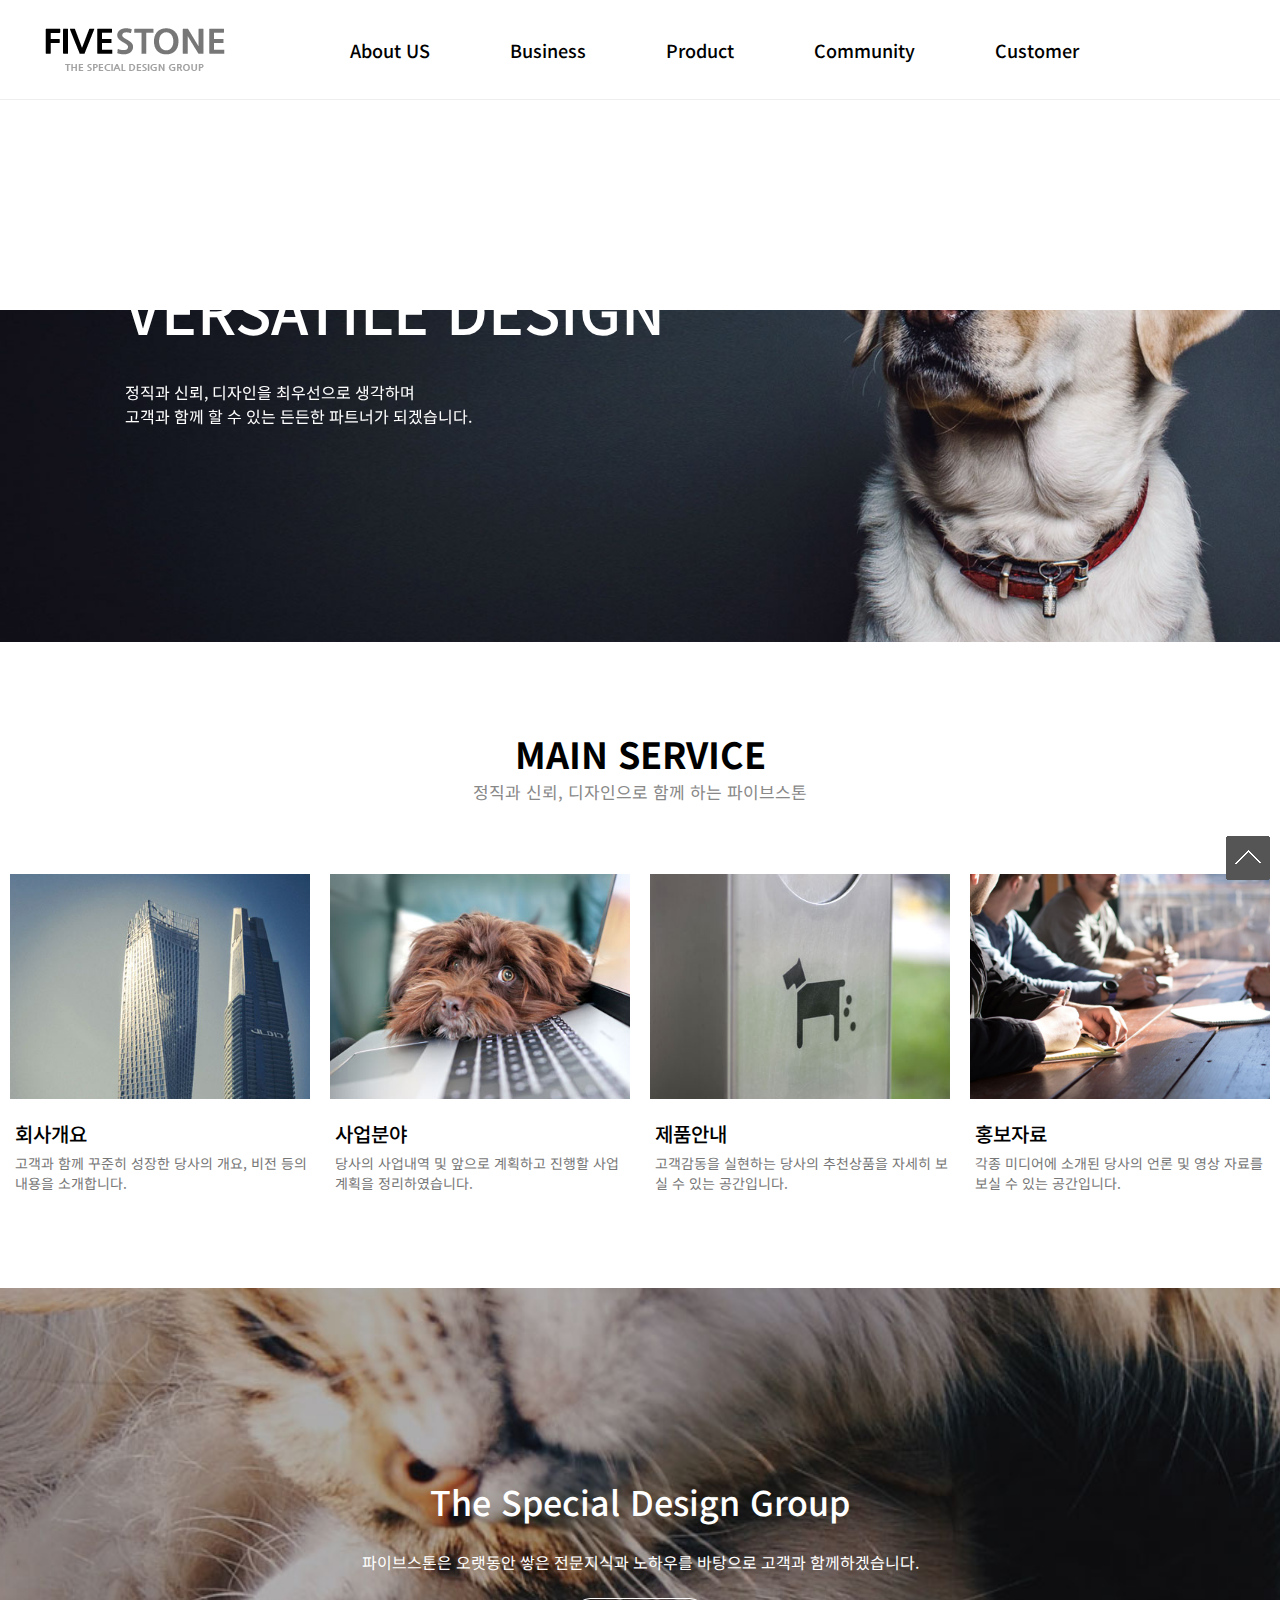
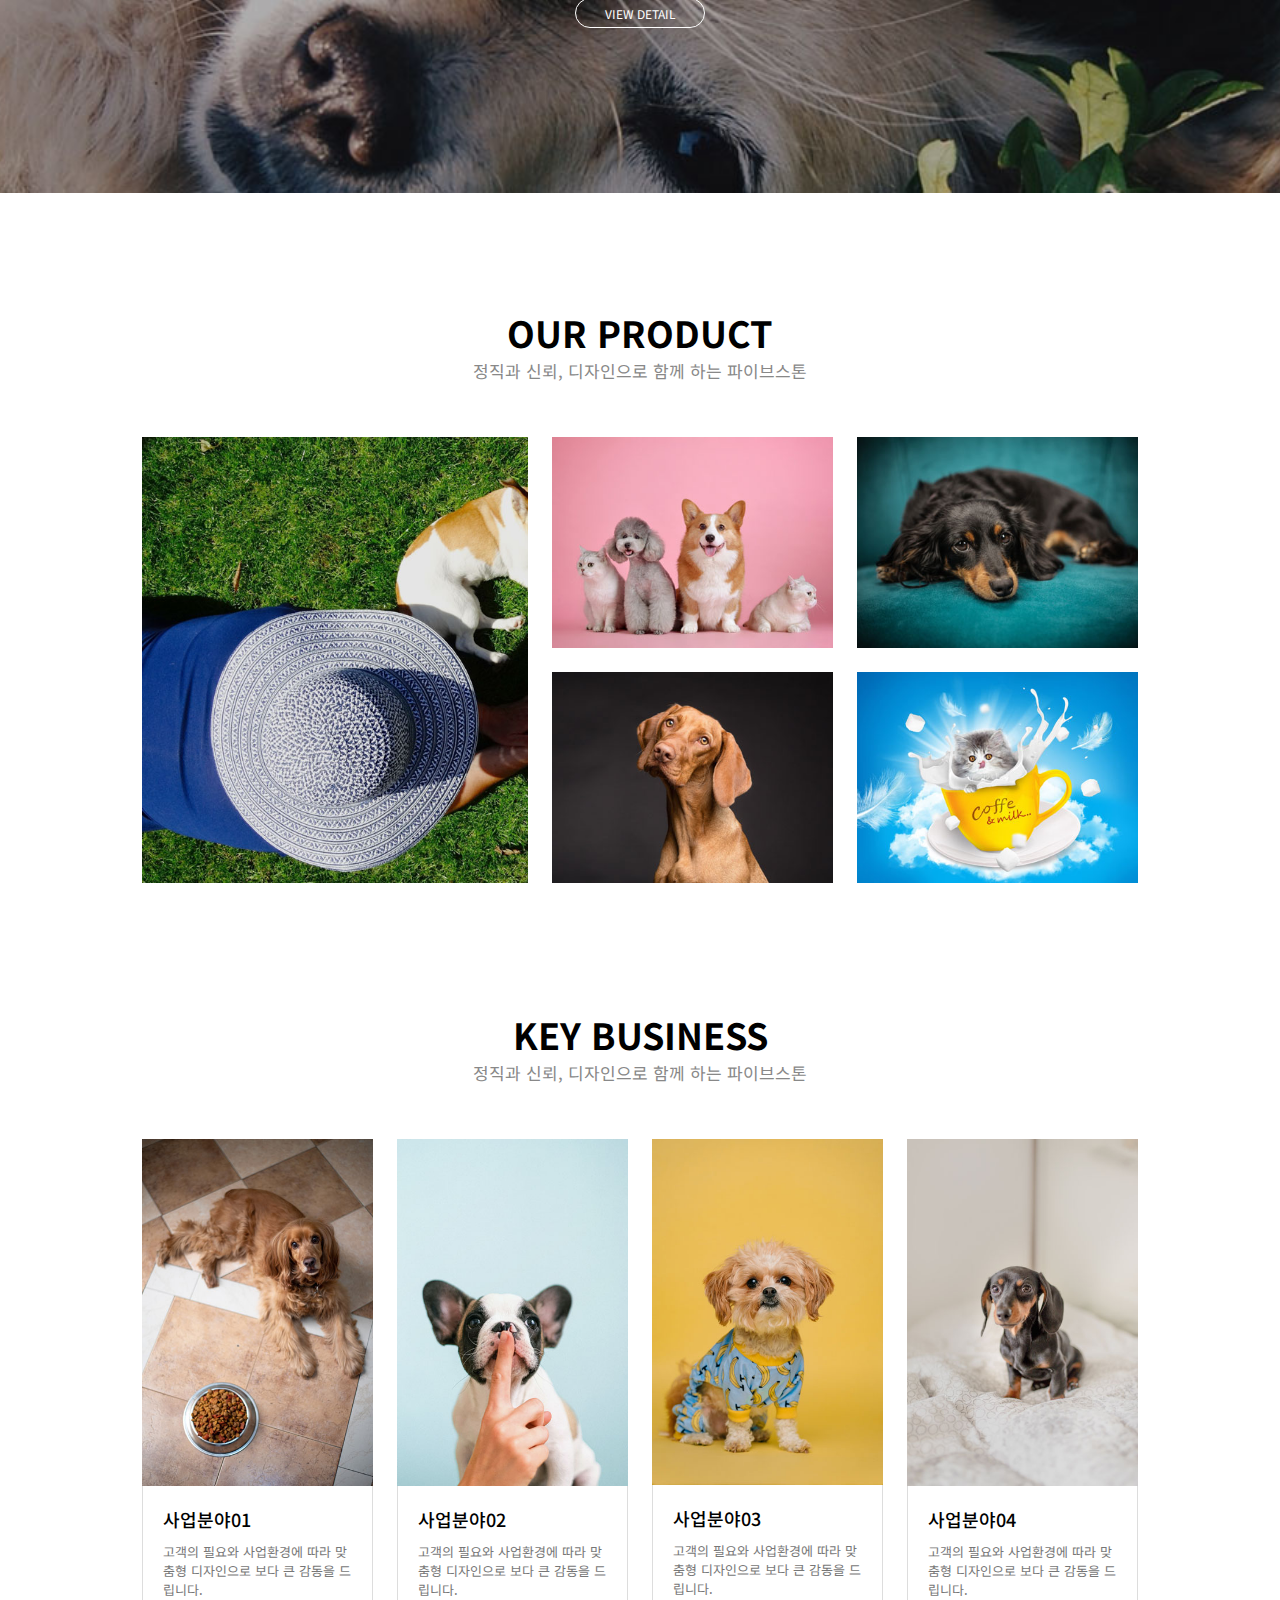
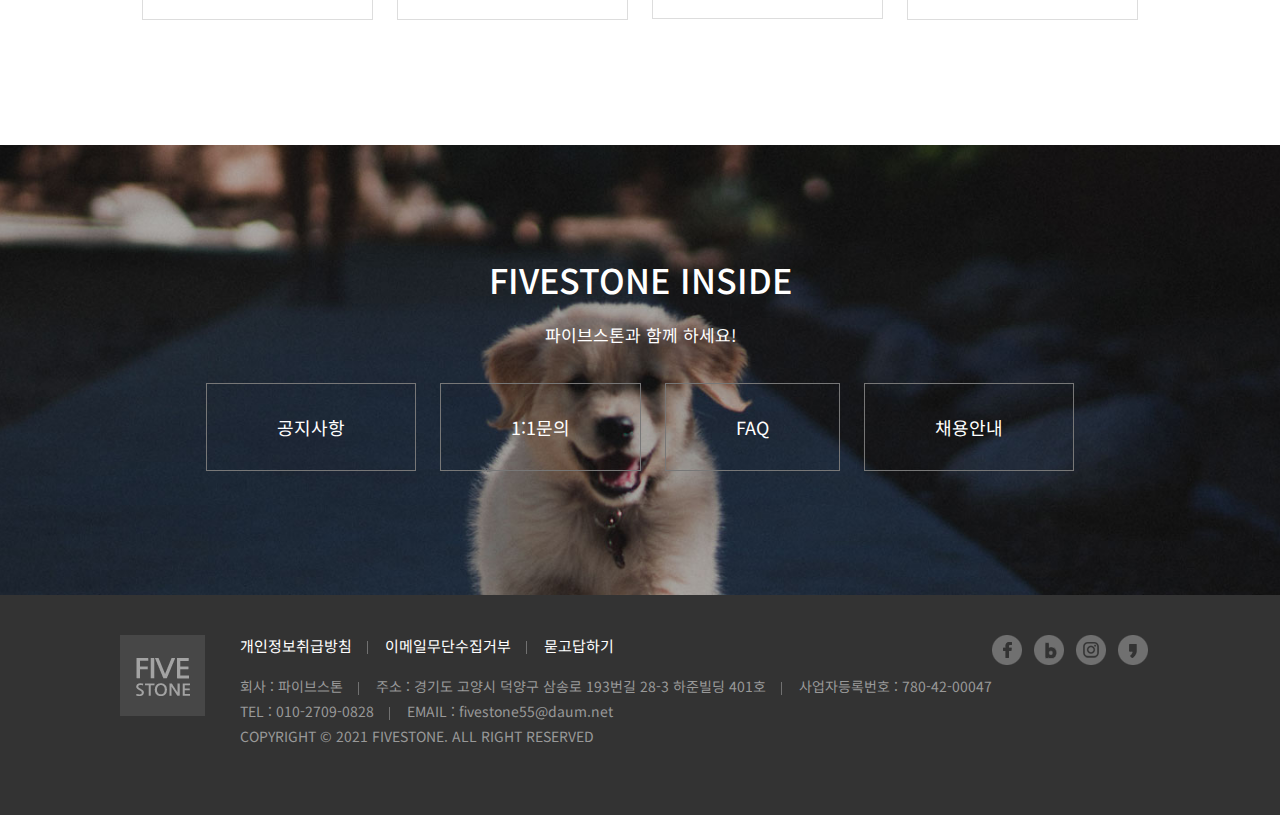
==== fivestone/index.html @ 017e9afc "파이브스톤 생성" ====
<!DOCTYPE html>
<html lang="ko">
<head>
    <meta charset="UTF-8">
    <meta http-equiv="X-UA-Compatible" content="IE=edge">
    <meta name="viewport" content="width=device-width, initial-scale=1.0">
    <!-- og -->
    <meta property="og:title" content="221205_web_주서현">
    <meta property="og:description" content="파이브스톤">
    <meta property="og:image" content="./images/ogimg.png">
    <meta property="og:url" content="https://seohyun56.github.io/upload_ex/fivestone/">
    <!-- 파비콘 -->
    <link rel="shortcut icon" href="./images/favicon.ico" type="image/x-icon">
    <title>파이브스톤</title>
    <!-- 폰트 -->
    <link rel="preconnect" href="https://fonts.googleapis.com">
    <link rel="preconnect" href="https://fonts.gstatic.com" crossorigin>
    <link href="https://fonts.googleapis.com/css2?family=Noto+Sans+KR:wght@400;500;700&display=swap" rel="stylesheet">
    <!-- css -->
    <link rel="stylesheet" href="./common/style/minireset.min.css">
    <link rel="stylesheet" href="./index.css">
</head>
<body>
    <!-- navigation -->
    <nav>
        <h1><a href="./index.html"><img src="./images/logo.png" alt="파이브스톤 로고"></a></h1>
        <div class="nav_menu">hover</div>
        <ul id="gnb">
            <li>
                <a href="#">About US</a>
                <ul class="sub_menu">
                    <li><a href="#">회사개요</a></li>
                    <li><a href="#">CEO 인사말</a></li>
                    <li><a href="#">오시는 길</a></li>
                </ul>
            </li>
            <li>
                <a href="#">Business</a>
                <ul class="sub_menu">
                    <li><a href="#">사업분야01</a></li>
                    <li><a href="#">사업분야02</a></li>
                    <li><a href="#">사업분야03</a></li>
                    <li><a href="#">사업분야04</a></li>
                </ul>
            </li>
            <li>
                <a href="#">Product</a>
                <ul class="sub_menu">
                    <li><a href="#">제품안내01</a></li>
                    <li><a href="#">제품안내02</a></li>
                    <li><a href="#">제품안내03</a></li>
                    <li><a href="#">제품안내04</a></li>
                </ul>
            </li>
            <li>
                <a href="#">Community</a>
                <ul class="sub_menu">
                    <li><a href="#">공지사항</a></li>
                    <li><a href="#">홍보자료</a></li>
                    <li><a href="#">채용안내</a></li>
                </ul>
            </li>
            <li>
                <a href="#">Customer</a>
                <ul class="sub_menu">
                    <li><a href="#">1:1문의</a></li>
                    <li><a href="#">묻고답하기</a></li>
                    <li><a href="#">FAQ</a></li>
                </ul>
            </li>
        </ul>
        <a href="#" class="menu_btn">
            <svg xmlns="http://www.w3.org/2000/svg" viewBox="0 0 448 512"><path d="M0 96C0 78.3 14.3 64 32 64H416c17.7 0 32 14.3 32 32s-14.3 32-32 32H32C14.3 128 0 113.7 0 96zM0 256c0-17.7 14.3-32 32-32H416c17.7 0 32 14.3 32 32s-14.3 32-32 32H32c-17.7 0-32-14.3-32-32zM448 416c0 17.7-14.3 32-32 32H32c-17.7 0-32-14.3-32-32s14.3-32 32-32H416c17.7 0 32 14.3 32 32z"/></svg>
        </a>
    </nav>

    <!-- header -->
    <header>
        <h2>VERSATILE DESIGN</h2>
        <p>정직과 신뢰, 디자인을 최우선으로 생각하며<br>
        고객과 함께 할 수 있는 든든한 파트너가 되겠습니다.</p>
    </header>

    <!-- main -->
    <main>
        <!-- main_service -->
        <article id="main_service">
            <h2 class="title">main service</h2>
            <h3 class="sub_title">정직과 신뢰, 디자인으로 함께 하는 파이브스톤</h3>
            <ul>
                <li>
                    <a href="#"><img src="./images/1.jpg" alt="img1"></a>
                    <h3><a href="#">회사개요</a></h3>
                    <p><a href="#">고객과 함께 꾸준히 성장한 당사의 개요, 비전 등의 내용을 소개합니다.</a></p>
                </li>
                <li>
                    <a href="#"><img src="./images/2.jpg" alt="img2"></a>
                    <h3><a href="#">사업분야</a></h3>
                    <p><a href="#">당사의 사업내역 및 앞으로 계획하고 진행할 사업계획을 정리하였습니다.</a></p>
                </li>
                <li>
                    <a href="#"><img src="./images/3.jpg" alt="img3"></a>
                    <h3><a href="#">제품안내</a></h3>
                    <p><a href="#">고객감동을 실현하는 당사의 추천상품을 자세히 보실 수 있는 공간입니다.</a></p>
                </li>
                <li>
                    <a href="#"><img src="./images/4.jpg" alt="img4"></a>
                    <h3><a href="#">홍보자료</a></h3>
                    <p><a href="#">각종 미디어에 소개된 당사의 언론 및 영상 자료를 보실 수 있는 공간입니다.</a></p>
                </li>
            </ul>
        </article>

        <!-- The Special Design Group -->
        <article id="design_group">
            <h2>The Special Design Group</h2>
            <p>파이브스톤은 오랫동안 쌓은 전문지식과 노하우를 바탕으로 고객과 함께하겠습니다.</p>
            <a href="#" class="ghost_btn">view detail</a>
        </article>

        <!-- OUR PRODUCT -->
        <article id="our_product">
            <h2 class="title">our product</h2>
            <h3 class="sub_title">정직과 신뢰, 디자인으로 함께 하는 파이브스톤</h3>
            <div class="our_product_grid">
                <div class="bg bg1">
                    <div class="filter">
                        <h3>DFSA 101</h3>
                        <a href="#" class="view_btn">view</a>
                    </div>
                </div>
                <div class="bg bg2">
                    <div class="filter">
                        <h3>SAFE 102</h3>
                        <a href="#" class="view_btn">view</a>
                    </div>
                </div>
                <div class="bg bg3">
                    <div class="filter">
                        <h3>XPYB 103</h3>
                        <a href="#" class="view_btn">view</a>
                    </div>
                </div>
                <div class="bg bg4">
                    <div class="filter">
                        <h3>ULQV 104</h3>
                        <a href="#" class="view_btn">view</a>
                    </div>
                </div>
                <div class="bg bg5">
                    <div class="filter">
                        <h3>XMEG 105</h3>
                        <a href="#" class="view_btn">view</a>
                    </div>
                </div>
            </div>
        </article>

        <!-- KEY BUSINESS -->
        <article id="key_business">
            <h2 class="title">key business</h2>
            <h3 class="sub_title">정직과 신뢰, 디자인으로 함께 하는 파이브스톤</h3>

            <section class="key_inner">
                <figure>
                    <a href="#"><img src="./images/10.jpg" alt="img10"></a>
                    <figcaption>
                        <h3><a href="#">사업분야01</a></h3>
                        <span><a href="#">고객의 필요와 사업환경에 따라 맞춤형 디자인으로 보다 큰 감동을 드립니다.</a></span>
                    </figcaption>
                </figure>
                <figure>
                    <a href="#"><img src="./images/11.jpg" alt="img11"></a>
                    <figcaption>
                        <h3><a href="#">사업분야02</a></h3>
                        <span><a href="#">고객의 필요와 사업환경에 따라 맞춤형 디자인으로 보다 큰 감동을 드립니다.</a></span>
                    </figcaption>
                </figure>
                <figure>
                    <a href="#"><img src="./images/12.jpg" alt="img12"></a>
                    <figcaption>
                        <h3><a href="#">사업분야03</a></h3>
                        <span><a href="#">고객의 필요와 사업환경에 따라 맞춤형 디자인으로 보다 큰 감동을 드립니다.</a></span>
                    </figcaption>
                </figure>
                <figure>
                    <a href="#"><img src="./images/13.jpg" alt="img13"></a>
                    <figcaption>
                        <h3><a href="#">사업분야04</a></h3>
                        <span><a href="#">고객의 필요와 사업환경에 따라 맞춤형 디자인으로 보다 큰 감동을 드립니다.</a></span>
                    </figcaption>
                </figure>
            </section>
        </article>

        <!-- FIVESTONE INSIDE -->
        <article id="fivestone_inside">
            <h2 class="title">fivestone inside</h2>
            <p>파이브스톤과 함께 하세요!</p>
            <ul>
                <li><a href="#">공지사항</a></li>
                <li><a href="#">1:1문의</a></li>
                <li><a href="#">FAQ</a></li>
                <li><a href="#">채용안내</a></li>
            </ul>
        </article>

        <!-- footer -->
        <footer>
            <div class="footer_logo">
                <img src="./images/logoFooter.png" alt="푸터로고">
            </div>
            <div class="footer_click">
                <ul class="footer_info footer_border">
                    <li><a href="#">개인정보취급방침</a></li>
                    <li><a href="#">이메일무단수집거부</a></li>
                    <li><a href="#">묻고답하기</a></li>
                </ul>
            </div>
            <div class="footer_address">
                <ul class="footer_info footer_border">
                    <li>회사 : 파이브스톤</li>
                    <li>주소 : 경기도 고양시 덕양구 삼송로 193번길 28-3 하준빌딩 401호</li>
                    <li>사업자등록번호 : 780-42-00047</li>
                </ul>
            </div>
            <div class="footer_contact footer_border">
                <ul class="footer_info">
                    <li>TEL : 010-2709-0828</li>
                    <li>EMAIL : fivestone55@daum.net</li>
                </ul>
            </div>
            <div class="footer_sns">
                <ul>
                    <li><a href="#" class="sns1">facebook</a></li>
                    <li><a href="#" class="sns2">blog</a></li>
                    <li><a href="#" class="sns3">insta</a></li>
                    <li><a href="#" class="sns4">kakao</a></li>
                </ul>
            </div>
            <div class="copyright footer_info">
                COPYRIGHT © 2021 FIVESTONE. ALL RIGHT RESERVED
            </div>
        </footer>

        <!-- goUp -->
        <a href="#" class="goUp">
            <img src="./images/icon-top.png" alt="위로">
        </a>
    </main>
</body>
</html>
---- fivestone/common/style/minireset.min.css ----
/*! minireset.css v0.0.6 | MIT License | github.com/jgthms/minireset.css */
html,
body,
p,
ol,
ul,
li,
dl,
dt,
dd,
blockquote,
figure,
fieldset,
legend,
textarea,
pre,
iframe,
hr,
h1,
h2,
h3,
h4,
h5,
h6 {
    margin: 0;
    padding: 0
}

h1,
h2,
h3,
h4,
h5,
h6 {
    font-size: 100%;
    font-weight: normal
}

ul {
    list-style: none
}

button,
input,
select {
    margin: 0
}

html {
    box-sizing: border-box
}

*,
*::before,
*::after {
    box-sizing: inherit
}

img,
video {
    height: auto;
    max-width: 100%
}

iframe {
    border: 0
}

table {
    border-collapse: collapse;
    border-spacing: 0
}

td,
th {
    padding: 0
}
---- fivestone/index.css ----
@charset "utf-8";

:root {
    --font: 'Noto Sans KR', -apple-system,BlinkMacSystemFont,"Malgun Gothic","맑은 고딕",helvetica,"Apple SD Gothic Neo",sans-serif;
}

html {
    font-family: var(--font);
    scroll-behavior: smooth;
}

a {
    display: block;
    color: inherit;
    text-decoration: none;
}

img {
    vertical-align: top;
}

/********** goUp **********/
.goUp {
    position: fixed;
    right: 10px; bottom: 20px;
}

/********** navigation **********/
nav {
    border-bottom: 1px solid #fff;
    display: flex;
    justify-content: space-between;
    align-items: center;

    position: fixed;
    width: 100%;
    padding: 0 44px;
    height: 100px;
}
nav .nav_menu {
    background-color: #fff;
    text-indent: -9999px;
    width: 100%; height: 210px;
    position: absolute;
    left: 0; top: 100px;
    opacity: 0;
    pointer-events: none;
}
nav:hover {
    background-color: #fff;
    border-bottom-color: #eee;
}
nav:hover .nav_menu {
    opacity: 1;
}
nav:hover svg path {
    fill: #000;
}
nav:hover h1 img {
    opacity: 0;
}
nav:hover h1 {
    background: url(./images/logoHover.png) no-repeat 50%;
}
nav .menu_btn {
    width: 33px; height: 25px;
    margin-bottom: 10px;
}
nav .menu_btn svg path {
    fill: #fff;
}
nav #gnb {
    display: flex;
}
nav #gnb > li {
    position: relative;
}
/* 대메뉴 제목 */
nav #gnb > li > a {
    height: 100px;
    line-height: 100px;
    padding: 0 40px;
    font-size: 18px;
    font-weight: 500;
    color: #fff;
}
nav:hover #gnb > li > a {
    color: #000;
}
/* 소메뉴 */
nav #gnb .sub_menu {
    text-align: center;
    background-color: #fff;
    width: 100%; 
    padding-top: 40px;
    position: absolute;
    left: 0; top: 101px;
    display: flex;
    flex-direction: column;
    justify-content: flex-start;
    opacity: 0;
    pointer-events: none;
}
nav #gnb .sub_menu a {
    font-size: 15px;
    padding-bottom: 14px;
    color: #7B7B7B;
}
nav #gnb .sub_menu a:hover {
    color: #458FDB;
    font-weight: 500;
}
nav #gnb > li:hover .sub_menu {
    opacity: 1;
    pointer-events: all
}

/* header */
header {
    background: url(./images/header.jpg) no-repeat 0 0 / cover;
    height: 642px;
}
header h2 {
    position: absolute;
    top: 265px; left: 125px;
    /* transform: translate(-15%, -50%); */
    color: #fff;
    font-size: 60px;
    font-weight: 500;
}
header p {
    position: absolute;
    top: 380px; left: 125px;
    color: #fff;
}

/********** main **********/
main {
    text-align: center;
}
main .title {
    font-size: 36px;
    font-weight: 700;
    text-transform: uppercase;
}
main .sub_title {
    color: #888;
    font-size: 17px;
}

/********** main_service **********/
#main_service {
    padding: 85px 0;
}
#main_service ul {
    display: flex;
    justify-content: center;
    margin-top: 60px;
}
#main_service ul li {
    width: 325px;
    padding: 10px;
}
#main_service ul li h3 {
    font-size: 20px;
    font-weight: 500;
    text-align: left;
    padding: 20px 0 0 5px;
}
#main_service ul li p {
    font-size: 14px;
    color: #777;
    text-align: left;
    padding: 5px 0 0 5px;
}

/********** The Special Design Group **********/
#design_group {
    background: url(./images/viewdetail.jpg) no-repeat 50% / cover;
    height: 505px;
    color: #fff;
    
    display: flex;
    flex-direction: column;
    align-items: center;
    justify-content: center;
}
#design_group h2 {
    font-size: 34px;
    font-weight: 500;
    margin: 24px;
}
#design_group p {
    font-size: 16px;
    margin-bottom: 24px;
}
#design_group .ghost_btn {
    font-size: 12px;
    text-transform: uppercase;
    border: 1px solid #fff;
    border-radius: 25px;
    /* padding: 0 28px; */
    width: 130px; height: 30px;
    line-height: 30px;
}
#design_group .ghost_btn:hover {
    background-color: #c83044;
    border-color: transparent;
    transition: 0.4s;
}

/********** OUR PRODUCT **********/
#our_product {
    padding: 113px 130px 0;
}
#our_product .sub_title {
    margin-bottom: 42px;
}
#our_product .our_product_grid {
    display: grid;
    grid-template-columns: 2fr 305px 305px;
    grid-auto-rows: 235px;
}
#our_product .our_product_grid .bg {
    background: no-repeat 0 0 / cover;
    margin: 12px;
    color: #fff;

    display: flex;
    flex-direction: column;
    justify-content: center;
}
#our_product .our_product_grid .bg1 {
    background-image: url(./images/5.jpg);
    /* grid-column: 1 / 3; */
    grid-row: 1 / 3;
}
#our_product .our_product_grid .bg2 {
    background-image: url(./images/6.jpg);
}
#our_product .our_product_grid .bg3 {
    background-image: url(./images/7.jpg);
}
#our_product .our_product_grid .bg4 {
    background-image: url(./images/8.jpg);
}
#our_product .our_product_grid .bg5 {
    background-image: url(./images/9.jpg);
}
#our_product .our_product_grid h3 {
    font-size: 32px;
    margin: 5px;
}
#our_product .our_product_grid .bg .filter .view_btn {
    font-size: 12px;
    border: 1px solid #fff;
    padding: 6px 24px;
    display: inline-block;
    text-transform: uppercase;
}
#our_product .our_product_grid .filter {
    display: grid;
    justify-items: center;
    place-content: center;
    width: 100%; height: 100%;
    transition: 0.4s;
    opacity: 0;
}
#our_product .our_product_grid .bg:hover .filter {
    opacity: 1;
    backdrop-filter: grayscale(70%) blur(5px);  
}

/********** KEY BUSINESS **********/
#key_business {
    padding: 113px 130px;
}
#key_business .sub_title {
    margin-bottom: 42px;
}
#key_business .key_inner {
    display: flex;
    justify-content: center;
}
#key_business .key_inner figure {
    margin: 12px;
}
#key_business .key_inner figure figcaption {
    border: 1px solid #ddd;
    border-top: none;
    padding: 20px;
}
#key_business .key_inner figure figcaption h3 {
    display: block;
    font-size: 18px;
    font-weight: 500;
    text-align: left;
    margin-bottom: 10px;
}
#key_business .key_inner figure figcaption h3:hover {
    color: #458FDB;
}
#key_business .key_inner figure figcaption span {
    display: block;
    font-size: 13px;
    text-align: left;
    color: #777;
}

/********** FIVESTONE INSIDE **********/
#fivestone_inside {
    height: 450px;
    padding-top: 110px;
    background: url(./images/inside.jpg) no-repeat 50% / cover;
}
#fivestone_inside .title {
    color: #fff;
    font-weight: 500;
    font-size: 34px;
    margin-bottom: 18px;
}
#fivestone_inside p {
    color: #fff;
    margin-bottom: 36px;
    font-size: 17px;
}
#fivestone_inside ul {
    font-size: 18px;
    color: #fff;
    display: flex;
    justify-content: center;
}
#fivestone_inside ul li {
    margin: 0 12px;
}
#fivestone_inside ul li a {
    border: 1px solid #777;
    padding: 30px 70px;
    transition: 0.4s;
}
#fivestone_inside ul li a:hover {
    background-color: #73aeea;
}

/********** footer **********/
footer {
    height: 220px;
    position: relative;
    background-color: #333;
    padding: 40px 120px 80px;
}
footer .footer_logo {
    position: absolute;
    top: 40px;
}
footer ul {
    display: flex;
}
footer .footer_border li {
    margin-right: 33px;
    position: relative;
} 
footer .footer_border li::after {
    content: "";
    width: 1px; height: 13px;
    background-color: #717171;
    position: absolute;
    top: 6px; right: -16px;
}
footer .footer_border li:last-child::after {
    content: "";
    width: 1px; height: 13px;
    background-color: transparent;
    position: absolute;
    top: 6px; right: -16px;
}
footer .footer_info {
    margin-left: 120px;
    margin-bottom: 5px;
    color: #999;
    font-size: 14px;
}
footer .footer_click a {
    font-size: 15px;
    color: #fff;
    margin-bottom: 15px;
}
footer .footer_click a:hover {
    font-weight: 500;
}
footer .footer_sns {
    position: absolute;
    top: 40px; right: 120px;
}
footer .footer_sns ul a {
    width: 30px; height: 30px;
    background: no-repeat 50% / cover;
    text-indent: -9999px;
    margin-right: 12px;
}
footer .footer_sns ul .sns1 {
    background-image: url(./images/facebook.png);
}
footer .footer_sns ul .sns2 {
    background-image: url(./images/blog.png);
}
footer .footer_sns ul .sns3 {
    background-image: url(./images/insta.png);
}
footer .footer_sns ul .sns4 {
    background-image: url(./images/kakao.png);
}
footer .copyright {
    text-align: left;
}
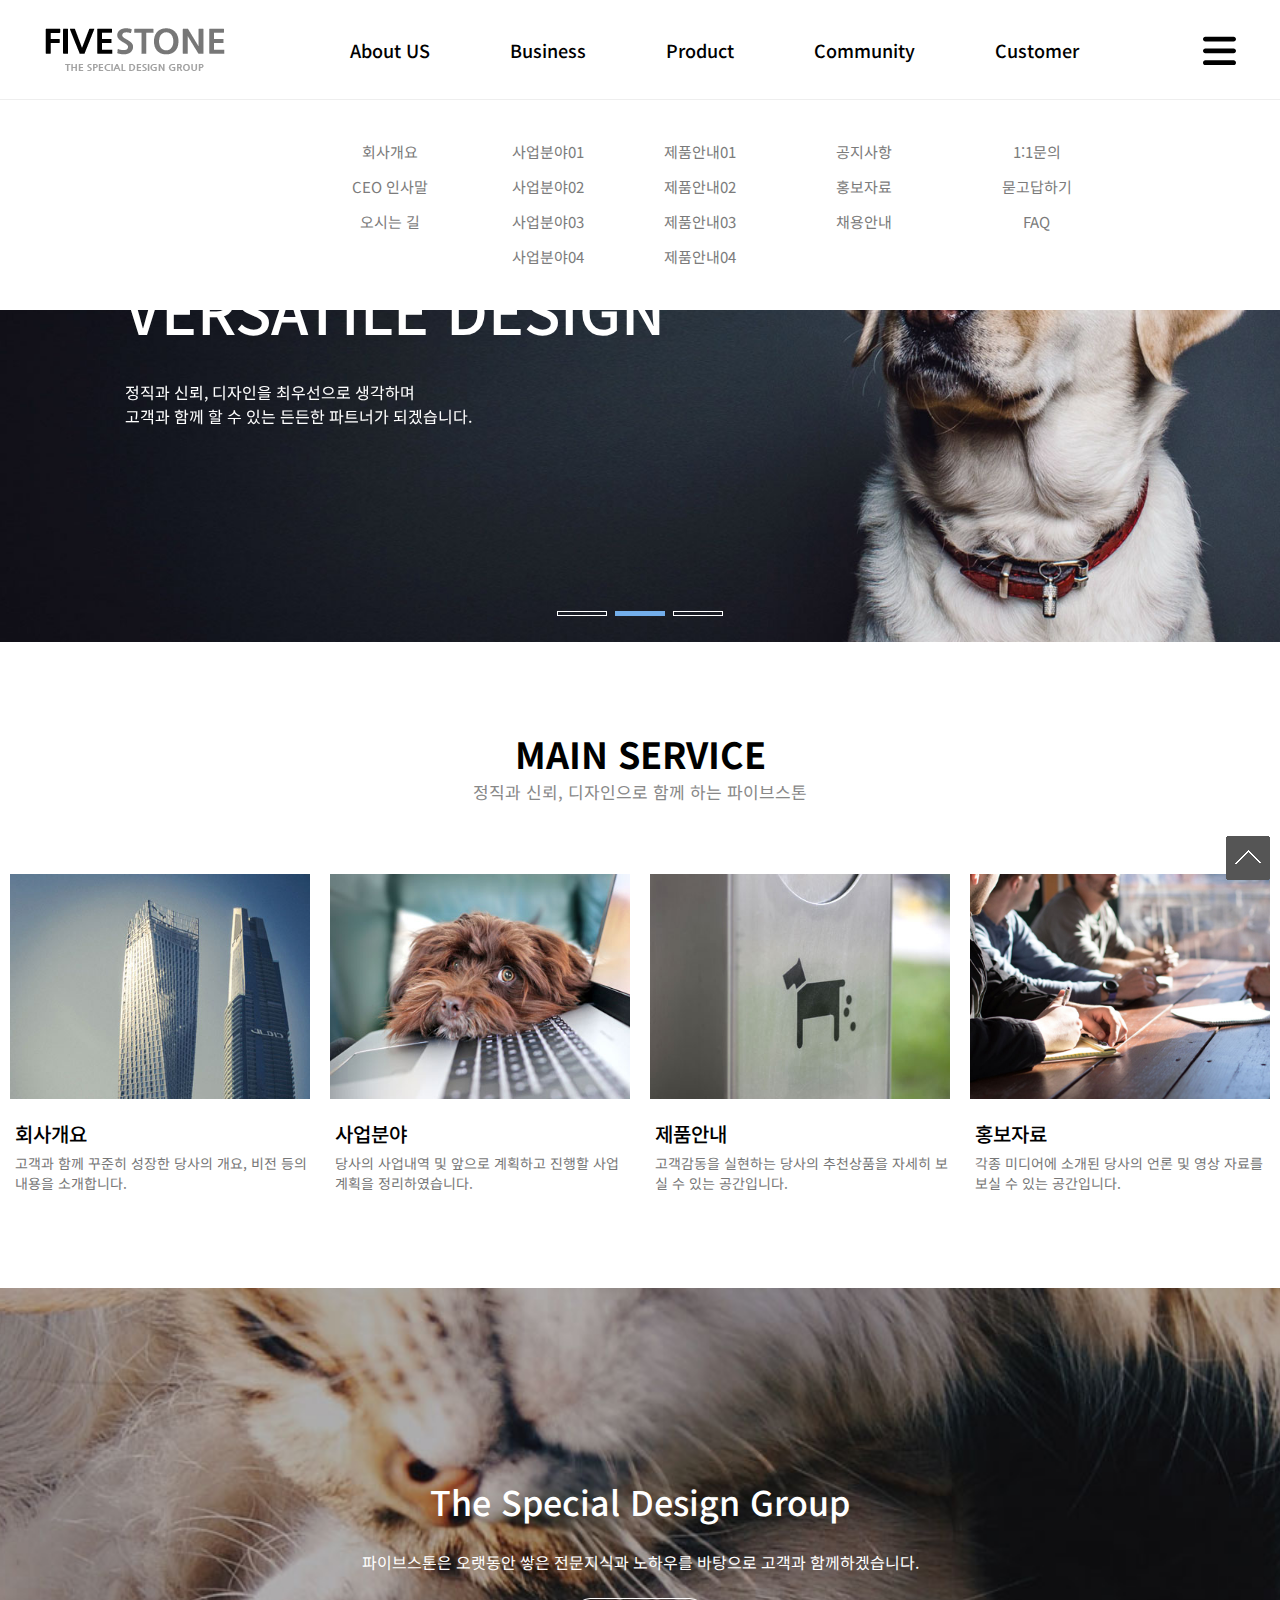
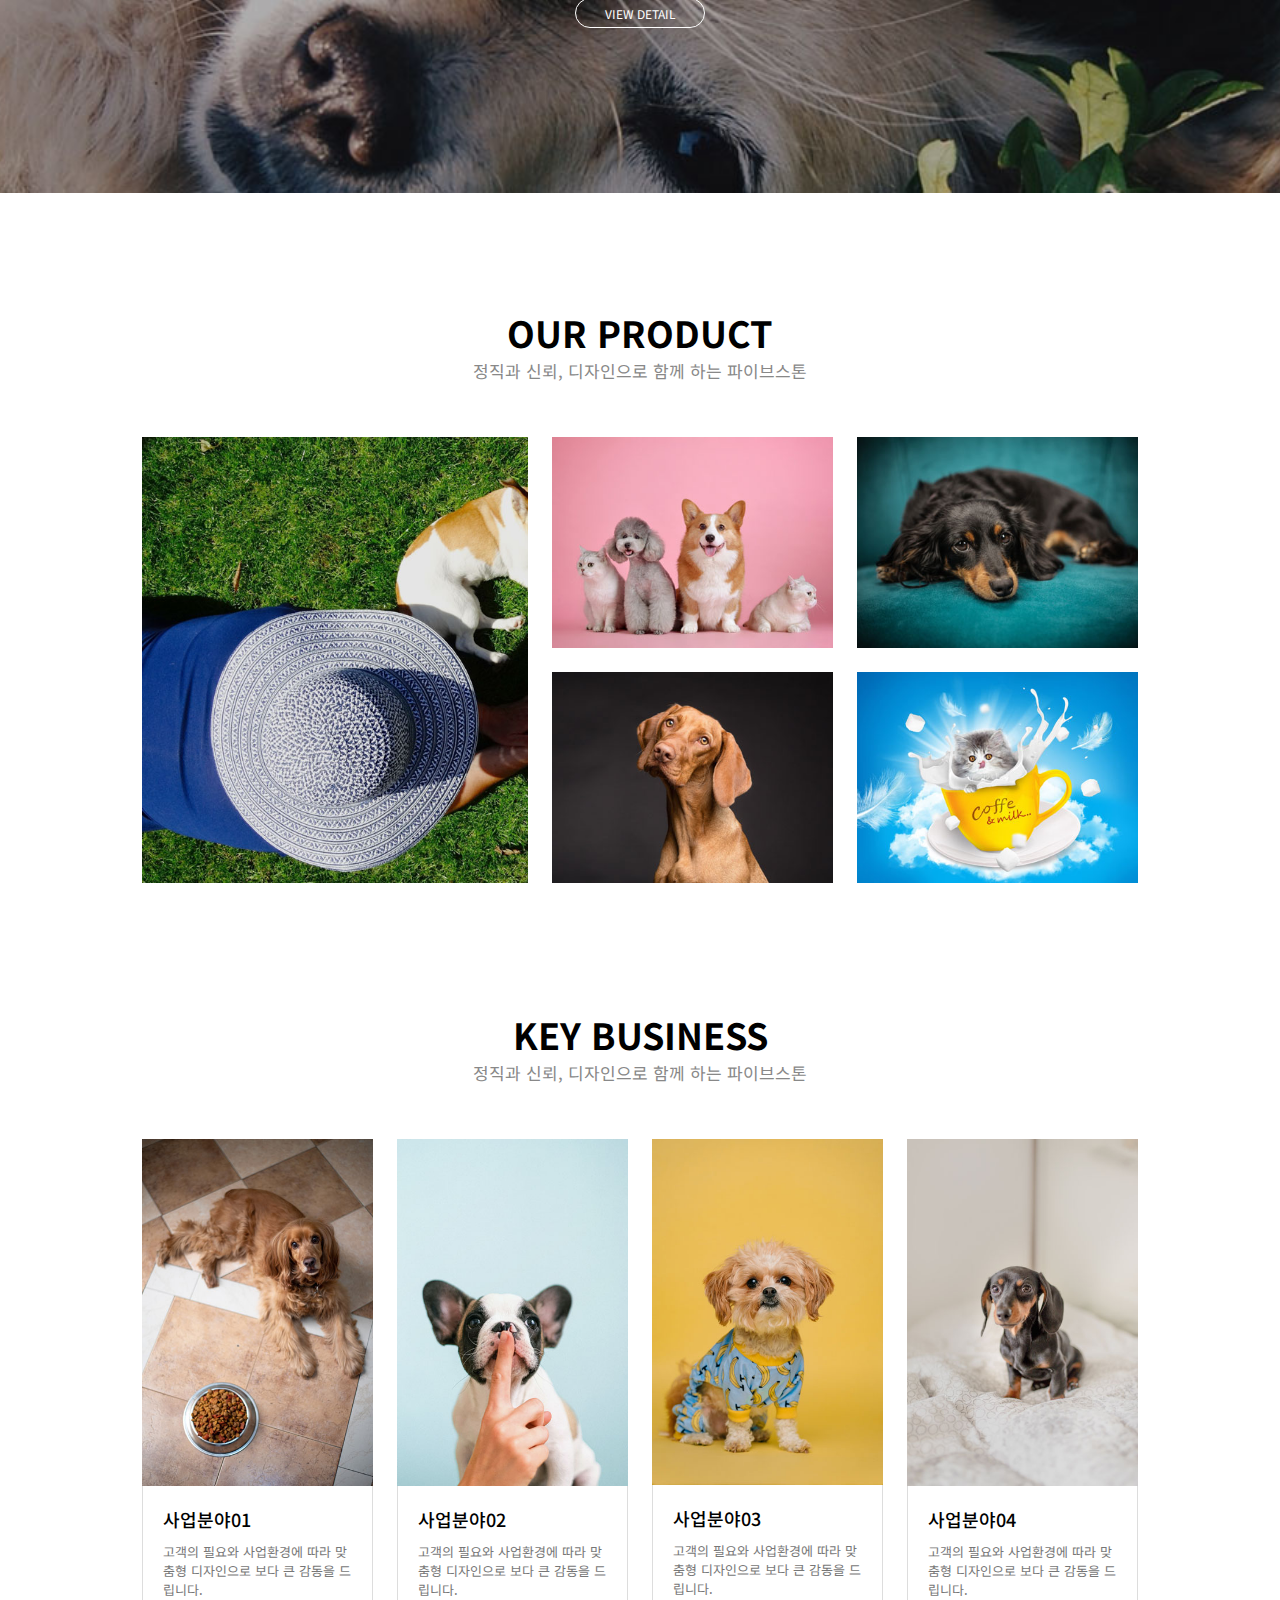
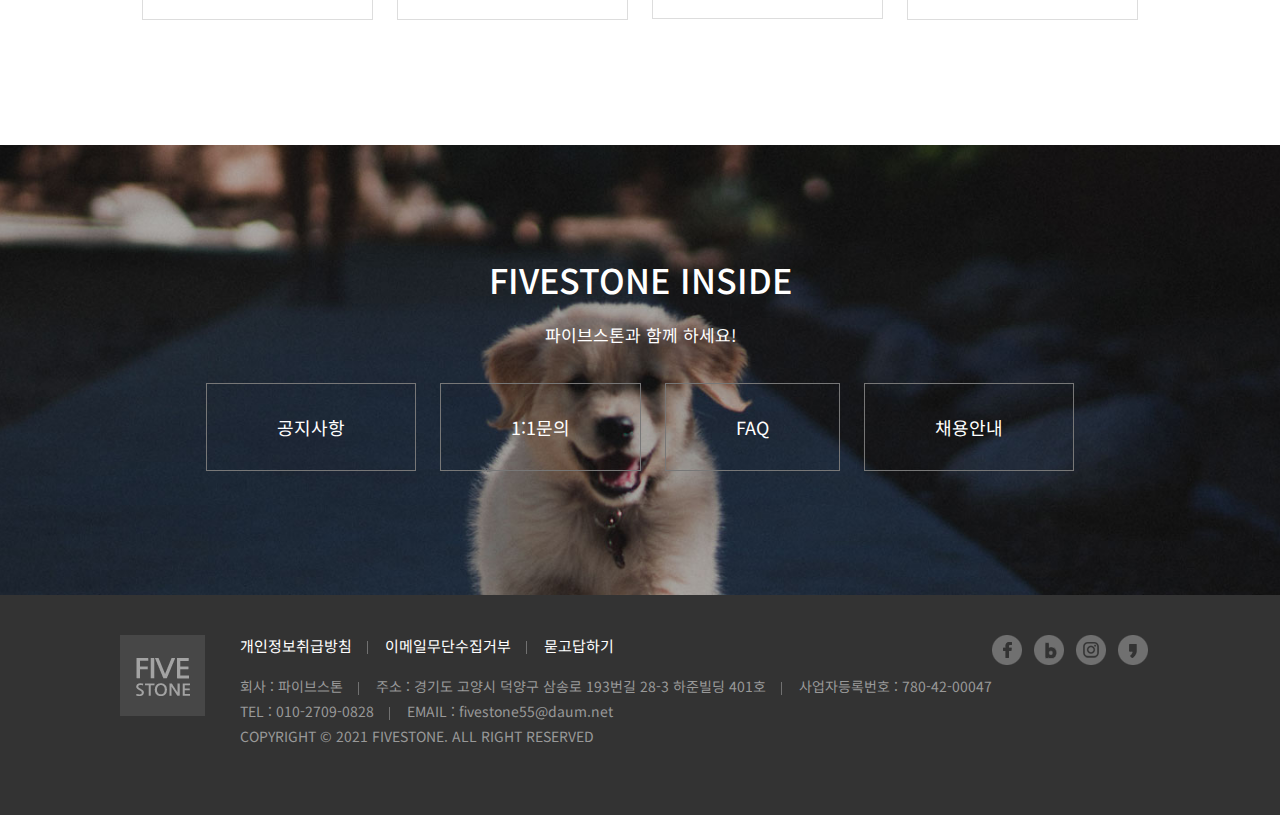
==== commit 985996e4: "index.css header 수정" ====
--- a/fivestone/index.html
+++ b/fivestone/index.html
@@ -79,6 +79,11 @@
         <h2>VERSATILE DESIGN</h2>
         <p>정직과 신뢰, 디자인을 최우선으로 생각하며<br>
         고객과 함께 할 수 있는 든든한 파트너가 되겠습니다.</p>
+        <ul class="slide_ul">
+            <li><a href=#>1</a></li>
+            <li><a href=# class="active">2</a></li>
+            <li><a href=#>3</a></li>
+        </ul>
     </header>
 
     <!-- main -->
--- a/fivestone/index.css
+++ b/fivestone/index.css
@@ -53,9 +53,6 @@
 nav:hover .nav_menu {
     opacity: 1;
 }
-nav:hover svg path {
-    fill: #000;
-}
 nav:hover h1 img {
     opacity: 0;
 }
@@ -68,6 +65,9 @@
 }
 nav .menu_btn svg path {
     fill: #fff;
+}
+nav:hover .menu_btn svg path {
+    fill: #000;
 }
 nav #gnb {
     display: flex;
@@ -110,7 +110,7 @@
     color: #458FDB;
     font-weight: 500;
 }
-nav #gnb > li:hover .sub_menu {
+nav:hover #gnb > li .sub_menu {
     opacity: 1;
     pointer-events: all
 }
@@ -132,6 +132,23 @@
     position: absolute;
     top: 380px; left: 125px;
     color: #fff;
+}
+header .slide_ul {
+    position: absolute;
+    top: 607px; left: 50%;
+    transform: translateX(-50%);
+    color: white;
+    display: flex;
+}
+header .slide_ul li a {
+    text-indent: -9999px;
+    width: 50px; height: 5px;
+    margin: 4px;
+    border: 1px solid #fff; 
+}
+header .slide_ul li a.active {
+    border-color: transparent;
+    background-color: #73aeea;
 }
 
 /********** main **********/
